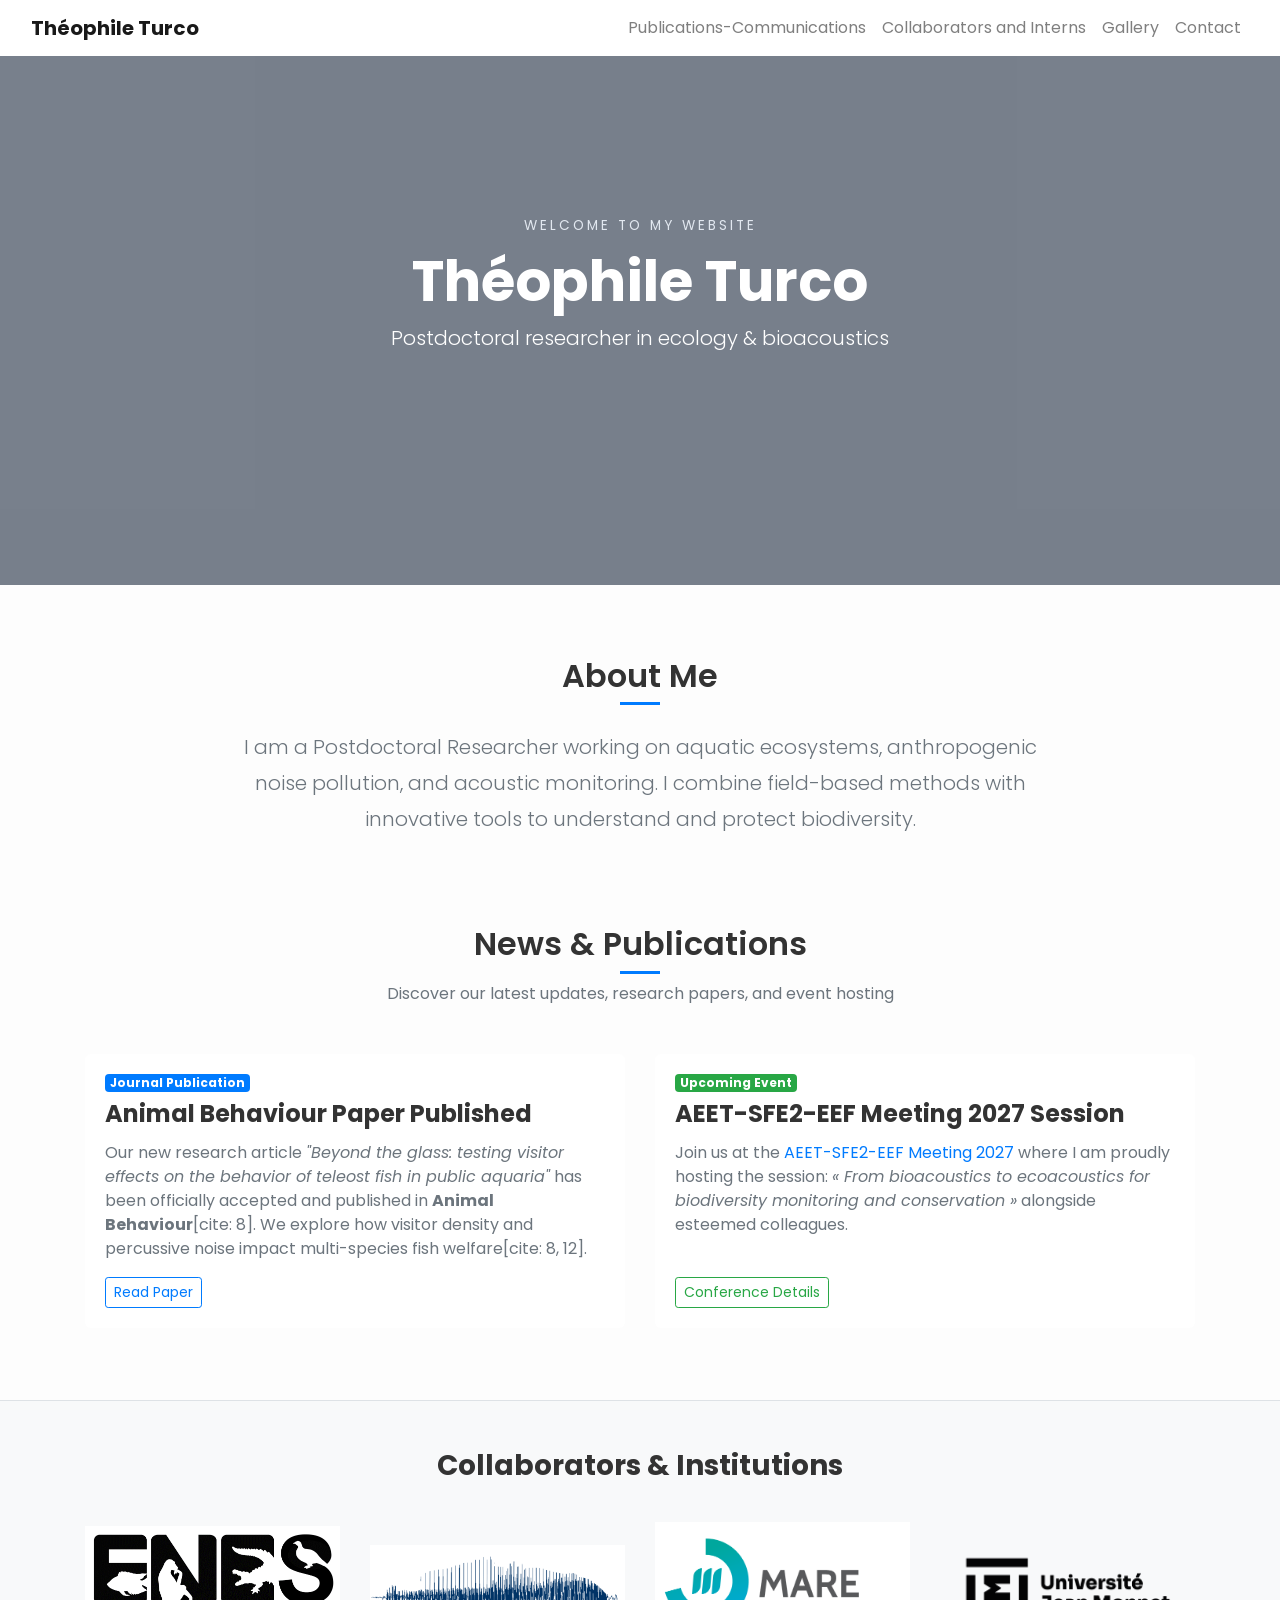
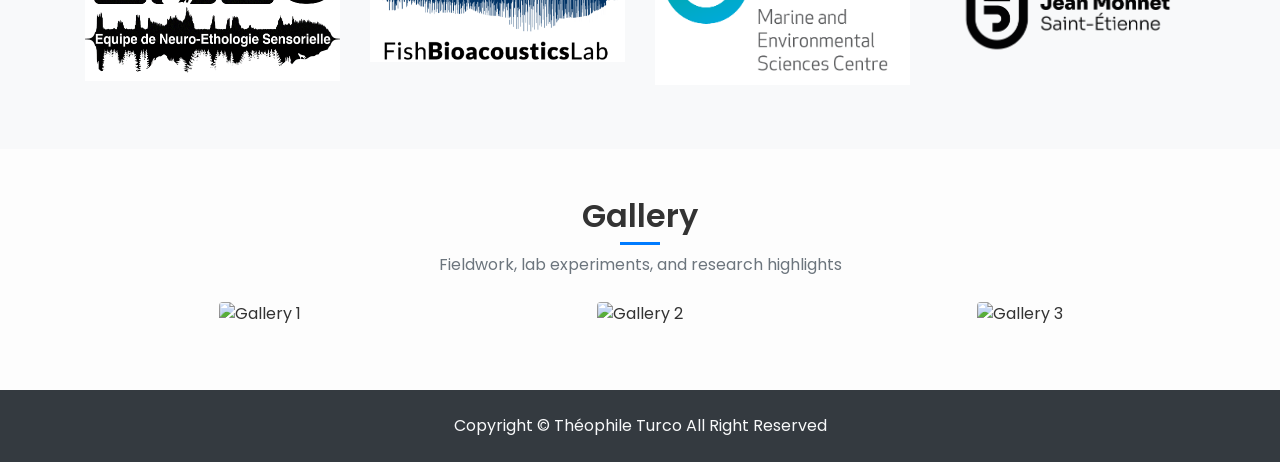
==== index.html @ d9255bff "Update index.html" ====
<!doctype html>
<html lang="fr">
  <head>
    <!-- Required meta tags -->
    <meta charset="utf-8">
    <meta name="description" content="Bienvenue sur le site de Théophile Turco">

    <!-- Bootstrap CSS -->
    <link rel="stylesheet" href="https://stackpath.bootstrapcdn.com/bootstrap/4.1.3/css/bootstrap.min.css" integrity="sha384-MCw98/SFnGE8fJT3GXwEOngsV7Zt27NXFoaoApmYm81iuXoPkFOJwJ8ERdknLPMO" crossorigin="anonymous">
    <link rel="stylesheet" type="text/css" href="css/style3.css">
    <link rel="shortcut icon" href="Image/LogoTop.png">

    <link href="https://fonts.googleapis.com/css?family=Open+Sans&display=swap" rel="stylesheet">
    <link href="https://fonts.googleapis.com/css2?family=Poppins:wght@300;600&display=swap" rel="stylesheet">

    <title>Théophile Turco PhD</title>
  </head>
  <body id="haut">

    <!-- TOP NAVIGATION BAR -->
    <nav class="navbar navbar-expand-lg navbar-light bg-white shadow-sm fixed-top">
      <div class="container-fluid">
        <a class="navbar-brand font-weight-bold" href="#haut">Théophile Turco</a>
        <button class="navbar-toggler" type="button" data-toggle="collapse" data-target="#navbarNav" aria-controls="navbarNav" aria-expanded="false" aria-label="Toggle navigation">
          <span class="navbar-toggler-icon"></span>
        </button>
        <div class="collapse navbar-collapse justify-content-end" id="navbarNav">
          <ul class="navbar-nav">
            <li class="nav-item">
              <a class="nav-link" href="#news">Publications-Communications</a>
            </li>
            <li class="nav-item">
              <a class="nav-link" href="#collaborators">Collaborators and Interns</a>
            </li>
            <li class="nav-item">
              <a class="nav-link" href="#gallery">Gallery</a>
            </li>
            <li class="nav-item">
              <a class="nav-link" href="contact.html">Contact</a>
            </li>
          </ul>
        </div>
      </div>
    </nav>

    <!-- HEADER WITH COMPACT BACKGROUND VIDEO (First 10 seconds loop) -->
    <header class="video-header">
      <video id="bgVideo" autoplay muted playsinline class="bg-video">
        <source src="Video/VID-CoastNet_Tagus.mp4" type="video/mp4">
        Your browser does not support HTML5 video.
      </video>
      
      <!-- Dark Overlay -->
      <div class="video-overlay"></div>

      <!-- Header Content -->
      <div class="container text-center text-white header-content">
        <p class="welcome-sub text-uppercase">Welcome to my website</p>
        <h1 class="display-4 font-weight-bold">Théophile Turco</h1>
        <p class="lead font-weight-light">Postdoctoral researcher in ecology & bioacoustics</p>
      </div>
    </header>

    <!-- GENERIC DESCRIPTION / ABOUT ME -->
    <section class="container my-5 py-4">
      <div class="row justify-content-center">
        <div class="col-lg-9 text-center">
          <h2 class="section-title mb-4">About Me</h2>
          <p class="lead text-muted" style="line-height: 1.8;">
            I am a Postdoctoral Researcher working on aquatic ecosystems, anthropogenic noise pollution, and acoustic monitoring. I combine field-based methods with innovative tools to understand and protect biodiversity.
          </p>
        </div>
      </div>
    </section>

    <!-- NEWS SECTION -->
    <section class="container my-5" id="news">
      <div class="text-center mb-5">
        <h2 class="section-title">News & Publications</h2>
        <p class="text-muted">Discover our latest updates, research papers, and event hosting</p>
      </div>

      <div class="row">
        <!-- News Card 1: Animal Behaviour Publication -->
        <div class="col-lg-6 mb-4">
          <div class="card h-100 shadow-sm border-0 news-card">
            <div class="card-body d-flex flex-column">
              <span class="badge badge-primary mb-2 align-self-start">Journal Publication</span>
              <h4 class="card-title font-weight-bold">Animal Behaviour Paper Published</h4>
              <p class="card-text text-muted">
                Our new research article <em>"Beyond the glass: testing visitor effects on the behavior of teleost fish in public aquaria"</em> has been officially accepted and published in <strong>Animal Behaviour</strong>[cite: 8]. We explore how visitor density and percussive noise impact multi-species fish welfare[cite: 8, 12].
              </p>
              <a href="#" class="btn btn-outline-primary btn-sm mt-auto align-self-start" target="_blank">Read Paper</a>
            </div>
          </div>
        </div>

        <!-- News Card 2: AEET-SFE2-EEF Meeting 2027 -->
        <div class="col-lg-6 mb-4">
          <div class="card h-100 shadow-sm border-0 news-card">
            <div class="card-body d-flex flex-column">
              <span class="badge badge-success mb-2 align-self-start">Upcoming Event</span>
              <h4 class="card-title font-weight-bold">AEET-SFE2-EEF Meeting 2027 Session</h4>
              <p class="card-text text-muted">
                Join us at the <a href="https://aeet-sfe2-eef-meeting2027.org/" target="_blank">AEET-SFE2-EEF Meeting 2027</a> where I am proudly hosting the session: <em>« From bioacoustics to ecoacoustics for biodiversity monitoring and conservation »</em> alongside esteemed colleagues.
              </p>
              <a href="https://aeet-sfe2-eef-meeting2027.org/" class="btn btn-outline-success btn-sm mt-auto align-self-start" target="_blank">Conference Details</a>
            </div>
          </div>
        </div>
      </div>
    </section>

    <!-- COLLABORATORS & PARTNERS LOGOS (Full Color) -->
    <section class="py-5 bg-light border-top mt-5" id="collaborators">
      <div class="container">
        <div class="text-center mb-4">
          <h3 class="font-weight-bold">Collaborators & Institutions</h3>
        </div>
        <div class="row align-items-center justify-content-center text-center">
          <div class="col-6 col-md-3 my-3">
            <img src="Image/Logo_ENES.png" alt="ENES Logo" class="img-fluid color-logo">
          </div>
          <div class="col-6 col-md-3 my-3">
            <img src="Image/FBL.png" alt="FBL Logo" class="img-fluid color-logo">
          </div>
          <div class="col-6 col-md-3 my-3">
            <img src="Image/MARE LOGO.png" alt="MARE Logo" class="img-fluid color-logo">
          </div>
          <div class="col-6 col-md-3 my-3">
            <img src="Image/UJM-LOGO-NOIR.png" alt="UJM Logo" class="img-fluid color-logo">
          </div>
        </div>
      </div>
    </section>

    <!-- GALLERY SECTION PLACEHOLDER -->
    <section class="container my-5" id="gallery">
      <div class="text-center mb-4">
        <h2 class="section-title">Gallery</h2>
        <p class="text-muted">Fieldwork, lab experiments, and research highlights</p>
      </div>
      <div class="row text-center">
        <div class="col-md-4 mb-3">
          <img src="https://via.placeholder.com/350x250" alt="Gallery 1" class="img-fluid rounded shadow-sm">
        </div>
        <div class="col-md-4 mb-3">
          <img src="https://via.placeholder.com/350x250" alt="Gallery 2" class="img-fluid rounded shadow-sm">
        </div>
        <div class="col-md-4 mb-3">
          <img src="https://via.placeholder.com/350x250" alt="Gallery 3" class="img-fluid rounded shadow-sm">
        </div>
      </div>
    </section>

    <!-- MAIN FOOTER -->
    <footer class="text-center py-4 bg-dark text-light">
      <p class="mb-0">Copyright © Théophile Turco All Right Reserved</p>
    </footer>

    <!-- JavaScript to limit video to the first 10 seconds -->
    <script>
      const video = document.getElementById('bgVideo');
      video.addEventListener('timeupdate', function() {
        if (video.currentTime >= 10) {
          video.currentTime = 0;
          video.play();
        }
      });
    </script>

    <!-- Optional JavaScript -->
    <script src="https://code.jquery.com/jquery-3.3.1.slim.min.js" integrity="sha384-q8i/X+965DzO0rT7abK41JStQIAqVgRVzpbzo5smXKp4YfRvH+8abtTE1Pi6jizo" crossorigin="anonymous"></script>
    <script src="https://cdnjs.cloudflare.com/ajax/libs/popper.js/1.14.3/umd/popper.min.js" integrity="sha384-ZMP7rVo3mIykV+2+9J3UJ46jBk0WLaUAdn689aCwoqbBJiSnjAK/l8WvCWPIPm49" crossorigin="anonymous"></script>
    <script src="https://stackpath.bootstrapcdn.com/bootstrap/4.1.3/js/bootstrap.min.js" integrity="sha384-ChfqqxuZUCnJSK3+MXmPNIyE6ZbWh2IMqE241rYiqJxyMiZ6OW/JmZQ5stwEULTy" crossorigin="anonymous"></script>
  </body>
</html>
---- css/style3.css ----
body {
  font-family: 'Poppins', sans-serif;
  color: #333;
  background-color: #fdfdfd;
}

/* Video Header Styles */
.video-header {
  position: relative;
  height: 65vh;
  min-height: 450px;
  display: flex;
  align-items: center;
  justify-content: center;
  overflow: hidden;
}

.bg-video {
  position: absolute;
  top: 50%;
  left: 50%;
  min-width: 100%;
  min-height: 100%;
  width: auto;
  height: auto;
  z-index: -2;
  transform: translateX(-50%) translateY(-50%);
  object-fit: cover;
}

.video-overlay {
  position: absolute;
  top: 0;
  left: 0;
  width: 100%;
  height: 100%;
  background: rgba(10, 25, 47, 0.55); /* Elegant dark blue translucent filter */
  z-index: -1;
}

.header-content {
  z-index: 1;
}

.welcome-sub {
  font-size: 0.85rem;
  letter-spacing: 3px;
  color: #e2e8f0;
  margin-bottom: 12px;
}

/* Section Headings */
.section-title {
  font-weight: 600;
  position: relative;
  display: inline-block;
  padding-bottom: 10px;
}

.section-title::after {
  content: '';
  position: absolute;
  display: block;
  width: 40px;
  height: 3px;
  background: #007bff;
  bottom: 0;
  left: 50%;
  transform: translateX(-50%);
}

/* News Cards Hover Effect */
.news-card {
  transition: transform 0.25s ease-in-out, box-shadow 0.25s ease-in-out;
  border-radius: 6px;
  overflow: hidden;
}

.news-card:hover {
  transform: translateY(-6px);
  box-shadow: 0 12px 24px rgba(0,0,0,0.12) !important;
}

/* Partner Logos */
.grayscale-logo {
  filter: grayscale(100%);
  opacity: 0.6;
  transition: filter 0.2s ease, opacity 0.2s ease;
}

.grayscale-logo:hover {
  filter: grayscale(0%);
  opacity: 1;
}

/* Footer */
footer {
  background: rgb(30, 30, 30);
  color: lightgray;
}
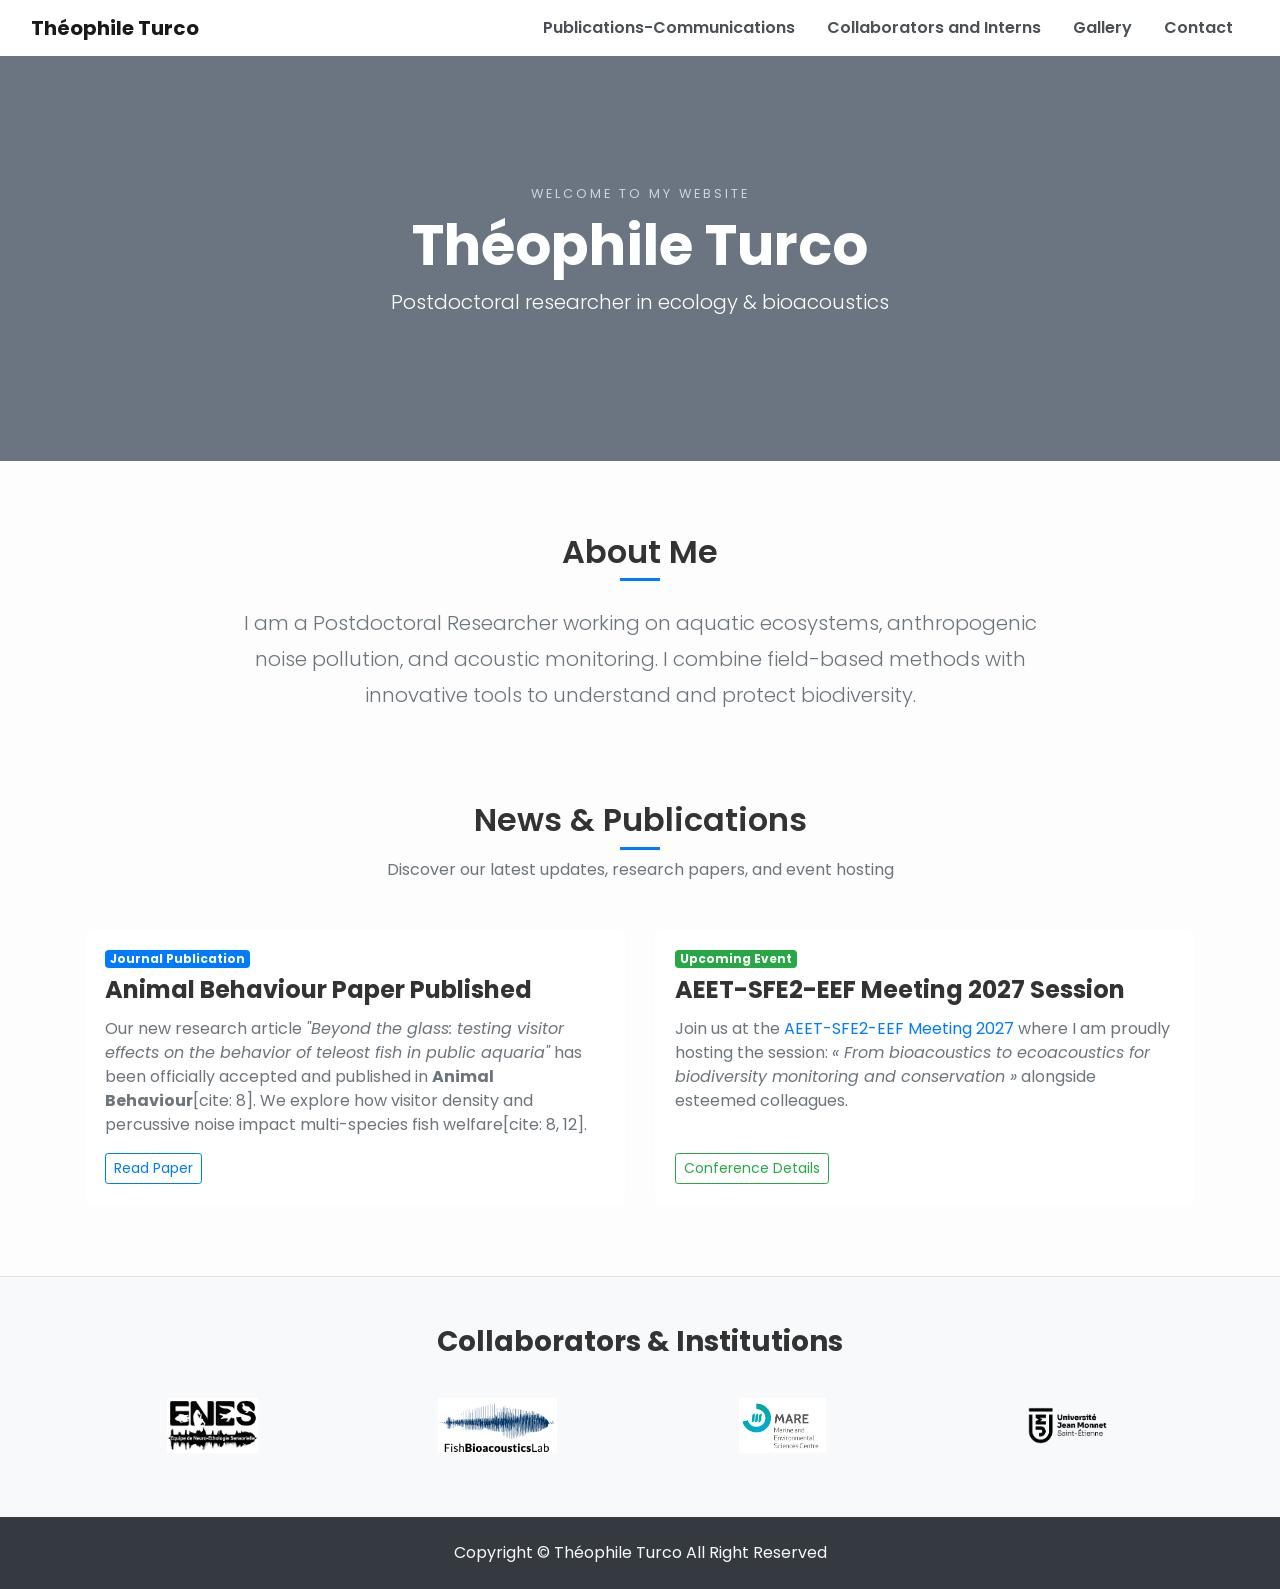
==== commit 84d53bfd: "Update index.html" ====
--- a/index.html
+++ b/index.html
@@ -134,25 +134,6 @@
       </div>
     </section>
 
-    <!-- GALLERY SECTION PLACEHOLDER -->
-    <section class="container my-5" id="gallery">
-      <div class="text-center mb-4">
-        <h2 class="section-title">Gallery</h2>
-        <p class="text-muted">Fieldwork, lab experiments, and research highlights</p>
-      </div>
-      <div class="row text-center">
-        <div class="col-md-4 mb-3">
-          <img src="https://via.placeholder.com/350x250" alt="Gallery 1" class="img-fluid rounded shadow-sm">
-        </div>
-        <div class="col-md-4 mb-3">
-          <img src="https://via.placeholder.com/350x250" alt="Gallery 2" class="img-fluid rounded shadow-sm">
-        </div>
-        <div class="col-md-4 mb-3">
-          <img src="https://via.placeholder.com/350x250" alt="Gallery 3" class="img-fluid rounded shadow-sm">
-        </div>
-      </div>
-    </section>
-
     <!-- MAIN FOOTER -->
     <footer class="text-center py-4 bg-dark text-light">
       <p class="mb-0">Copyright © Théophile Turco All Right Reserved</p>
--- a/css/style3.css
+++ b/css/style3.css
@@ -2,13 +2,28 @@
   font-family: 'Poppins', sans-serif;
   color: #333;
   background-color: #fdfdfd;
+  padding-top: 56px; /* Space for fixed navbar */
 }
 
-/* Video Header Styles */
+/* Navbar styling */
+.navbar {
+  font-weight: 600;
+}
+.navbar-nav .nav-link {
+  color: #495057 !important;
+  transition: color 0.2s ease;
+  padding-right: 1rem !important;
+  padding-left: 1rem !important;
+}
+.navbar-nav .nav-link:hover {
+  color: #007bff !important;
+}
+
+/* Compact Video Header Styles (Reduced height proportion) */
 .video-header {
   position: relative;
-  height: 65vh;
-  min-height: 450px;
+  height: 45vh;
+  min-height: 320px;
   display: flex;
   align-items: center;
   justify-content: center;
@@ -34,7 +49,7 @@
   left: 0;
   width: 100%;
   height: 100%;
-  background: rgba(10, 25, 47, 0.55); /* Elegant dark blue translucent filter */
+  background: rgba(10, 25, 47, 0.6); /* Translucent dark navy filter */
   z-index: -1;
 }
 
@@ -43,10 +58,10 @@
 }
 
 .welcome-sub {
-  font-size: 0.85rem;
+  font-size: 0.8rem;
   letter-spacing: 3px;
-  color: #e2e8f0;
-  margin-bottom: 12px;
+  color: #cbd5e1;
+  margin-bottom: 8px;
 }
 
 /* Section Headings */
@@ -72,25 +87,23 @@
 /* News Cards Hover Effect */
 .news-card {
   transition: transform 0.25s ease-in-out, box-shadow 0.25s ease-in-out;
-  border-radius: 6px;
+  border-radius: 8px;
   overflow: hidden;
 }
 
 .news-card:hover {
-  transform: translateY(-6px);
-  box-shadow: 0 12px 24px rgba(0,0,0,0.12) !important;
+  transform: translateY(-5px);
+  box-shadow: 0 10px 20px rgba(0,0,0,0.1) !important;
 }
 
-/* Partner Logos */
-.grayscale-logo {
-  filter: grayscale(100%);
-  opacity: 0.6;
-  transition: filter 0.2s ease, opacity 0.2s ease;
+/* Full Color Partner Logos */
+.color-logo {
+  max-height: 55px;
+  transition: transform 0.2s ease;
 }
 
-.grayscale-logo:hover {
-  filter: grayscale(0%);
-  opacity: 1;
+.color-logo:hover {
+  transform: scale(1.08);
 }
 
 /* Footer */
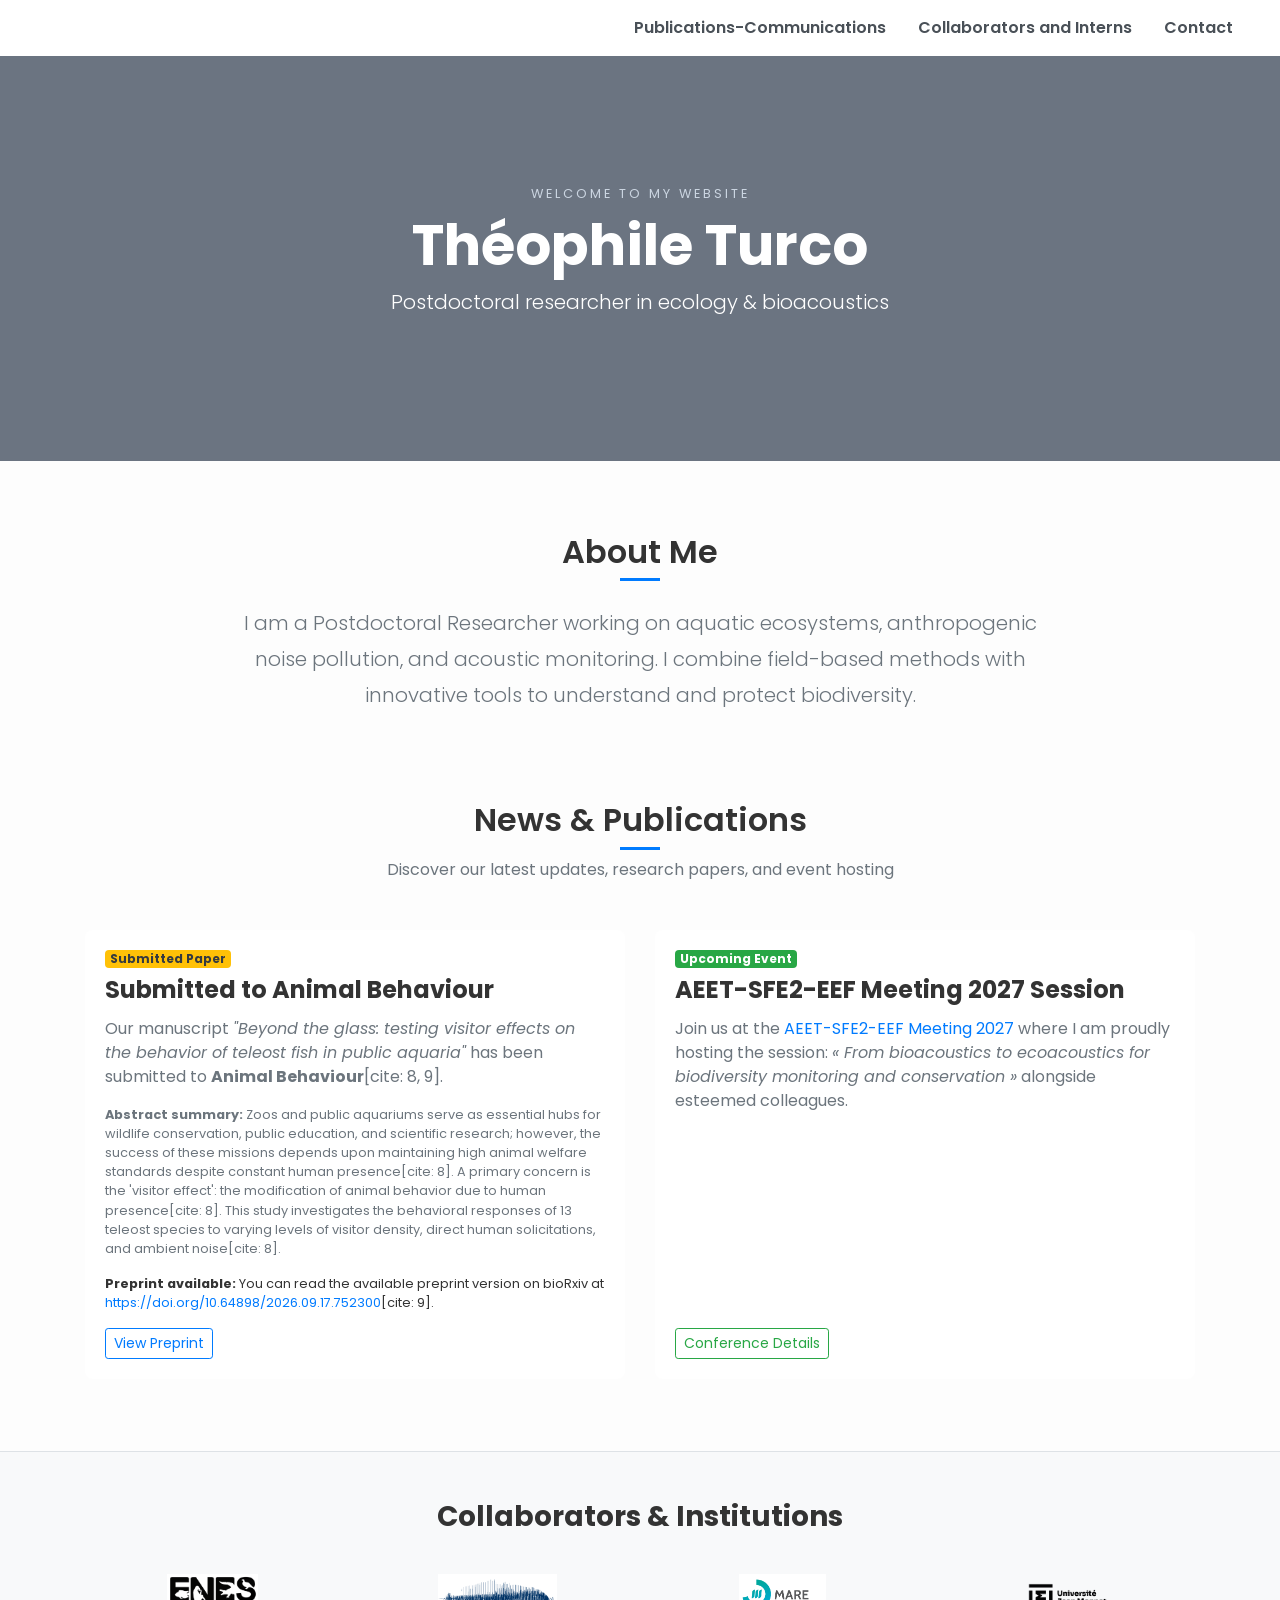
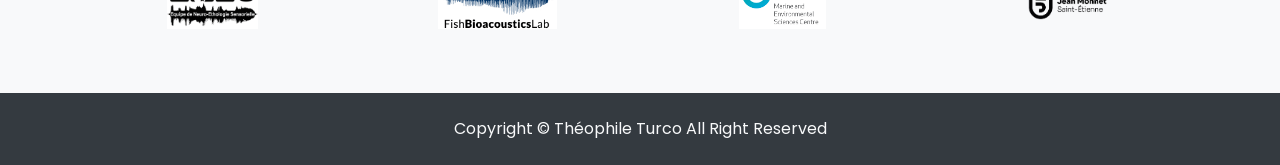
==== commit a997d607: "Update index.html" ====
--- a/index.html
+++ b/index.html
@@ -17,10 +17,10 @@
   </head>
   <body id="haut">
 
-    <!-- TOP NAVIGATION BAR -->
+    <!-- TOP NAVIGATION BAR (Name removed from top-left) -->
     <nav class="navbar navbar-expand-lg navbar-light bg-white shadow-sm fixed-top">
       <div class="container-fluid">
-        <a class="navbar-brand font-weight-bold" href="#haut">Théophile Turco</a>
+        <a class="navbar-brand font-weight-bold" href="#haut"></a>
         <button class="navbar-toggler" type="button" data-toggle="collapse" data-target="#navbarNav" aria-controls="navbarNav" aria-expanded="false" aria-label="Toggle navigation">
           <span class="navbar-toggler-icon"></span>
         </button>
@@ -31,9 +31,6 @@
             </li>
             <li class="nav-item">
               <a class="nav-link" href="#collaborators">Collaborators and Interns</a>
-            </li>
-            <li class="nav-item">
-              <a class="nav-link" href="#gallery">Gallery</a>
             </li>
             <li class="nav-item">
               <a class="nav-link" href="contact.html">Contact</a>
@@ -81,16 +78,22 @@
       </div>
 
       <div class="row">
-        <!-- News Card 1: Animal Behaviour Publication -->
+        <!-- News Card 1: Animal Behaviour Submission & Preprint -->
         <div class="col-lg-6 mb-4">
           <div class="card h-100 shadow-sm border-0 news-card">
             <div class="card-body d-flex flex-column">
-              <span class="badge badge-primary mb-2 align-self-start">Journal Publication</span>
-              <h4 class="card-title font-weight-bold">Animal Behaviour Paper Published</h4>
+              <span class="badge badge-warning mb-2 align-self-start text-dark">Submitted Paper</span>
+              <h4 class="card-title font-weight-bold">Submitted to Animal Behaviour</h4>
               <p class="card-text text-muted">
-                Our new research article <em>"Beyond the glass: testing visitor effects on the behavior of teleost fish in public aquaria"</em> has been officially accepted and published in <strong>Animal Behaviour</strong>[cite: 8]. We explore how visitor density and percussive noise impact multi-species fish welfare[cite: 8, 12].
+                Our manuscript <em>"Beyond the glass: testing visitor effects on the behavior of teleost fish in public aquaria"</em> has been submitted to <strong>Animal Behaviour</strong>[cite: 8, 9]. 
               </p>
-              <a href="#" class="btn btn-outline-primary btn-sm mt-auto align-self-start" target="_blank">Read Paper</a>
+              <p class="card-text text-muted small mb-3">
+                <strong>Abstract summary:</strong> Zoos and public aquariums serve as essential hubs for wildlife conservation, public education, and scientific research; however, the success of these missions depends upon maintaining high animal welfare standards despite constant human presence[cite: 8]. A primary concern is the 'visitor effect': the modification of animal behavior due to human presence[cite: 8]. This study investigates the behavioral responses of 13 teleost species to varying levels of visitor density, direct human solicitations, and ambient noise[cite: 8].
+              </p>
+              <p class="card-text small mb-3">
+                <strong>Preprint available:</strong> You can read the available preprint version on bioRxiv at <a href="https://doi.org/10.64898/2026.09.17.752300" target="_blank">https://doi.org/10.64898/2026.09.17.752300</a>[cite: 9].
+              </p>
+              <a href="https://doi.org/10.64898/2026.09.17.752300" class="btn btn-outline-primary btn-sm mt-auto align-self-start" target="_blank">View Preprint</a>
             </div>
           </div>
         </div>
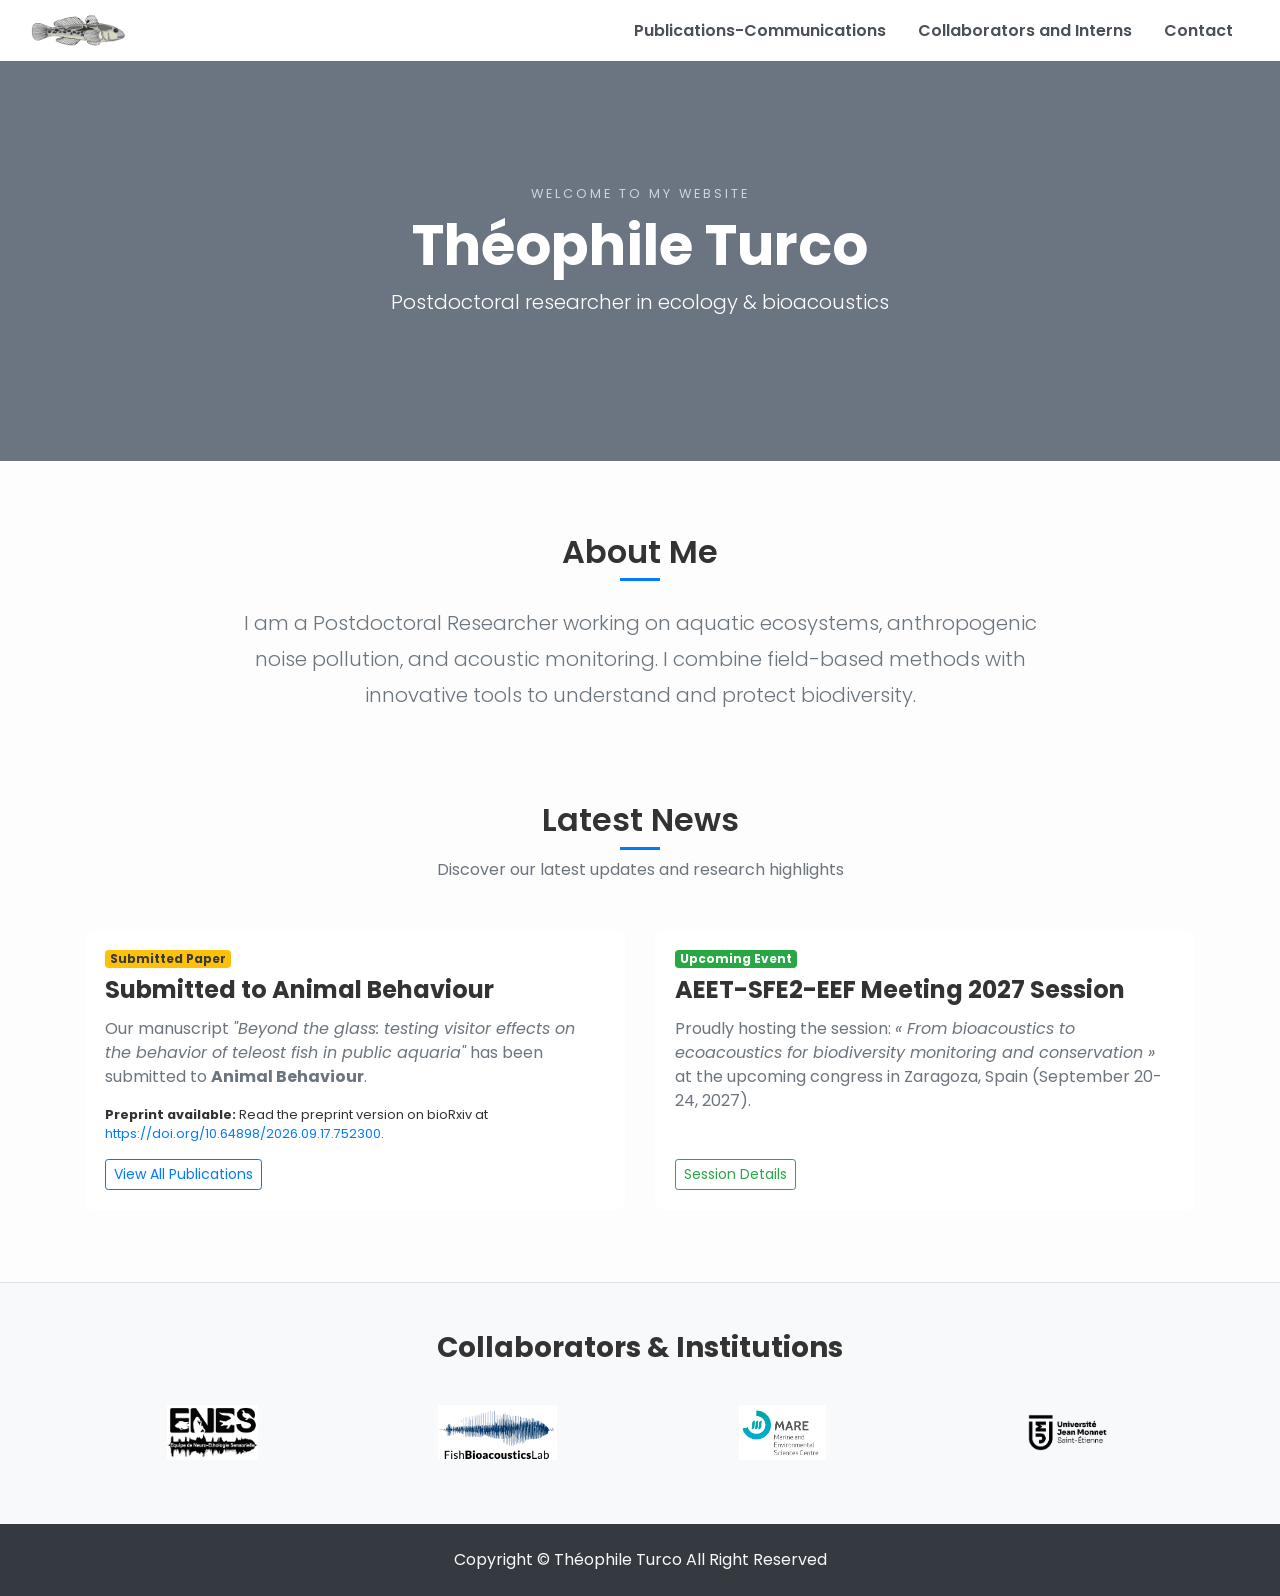
==== commit 7e1749fd: "Update index.html" ====
--- a/index.html
+++ b/index.html
@@ -1,33 +1,29 @@
 <!doctype html>
 <html lang="fr">
   <head>
-    <!-- Required meta tags -->
     <meta charset="utf-8">
     <meta name="description" content="Bienvenue sur le site de Théophile Turco">
-
-    <!-- Bootstrap CSS -->
-    <link rel="stylesheet" href="https://stackpath.bootstrapcdn.com/bootstrap/4.1.3/css/bootstrap.min.css" integrity="sha384-MCw98/SFnGE8fJT3GXwEOngsV7Zt27NXFoaoApmYm81iuXoPkFOJwJ8ERdknLPMO" crossorigin="anonymous">
+    <link rel="stylesheet" href="https://stackpath.bootstrapcdn.com/bootstrap/4.1.3/css/bootstrap.min.css">
     <link rel="stylesheet" type="text/css" href="css/style3.css">
-    <link rel="shortcut icon" href="Image/LogoTop.png">
-
-    <link href="https://fonts.googleapis.com/css?family=Open+Sans&display=swap" rel="stylesheet">
+    <link rel="shortcut icon" href="Image/gobie_draw.png">
     <link href="https://fonts.googleapis.com/css2?family=Poppins:wght@300;600&display=swap" rel="stylesheet">
-
     <title>Théophile Turco PhD</title>
   </head>
   <body id="haut">
 
-    <!-- TOP NAVIGATION BAR (Name removed from top-left) -->
+    <!-- TOP NAVIGATION BAR -->
     <nav class="navbar navbar-expand-lg navbar-light bg-white shadow-sm fixed-top">
       <div class="container-fluid">
-        <a class="navbar-brand font-weight-bold" href="#haut"></a>
-        <button class="navbar-toggler" type="button" data-toggle="collapse" data-target="#navbarNav" aria-controls="navbarNav" aria-expanded="false" aria-label="Toggle navigation">
+        <a class="navbar-brand font-weight-bold d-flex align-items-center" href="index.html">
+          <img src="Image/gobie_draw.png" alt="Logo" style="height: 35px;" class="mr-2">
+        </a>
+        <button class="navbar-toggler" type="button" data-toggle="collapse" data-target="#navbarNav">
           <span class="navbar-toggler-icon"></span>
         </button>
         <div class="collapse navbar-collapse justify-content-end" id="navbarNav">
           <ul class="navbar-nav">
             <li class="nav-item">
-              <a class="nav-link" href="#news">Publications-Communications</a>
+              <a class="nav-link" href="publications.html">Publications-Communications</a>
             </li>
             <li class="nav-item">
               <a class="nav-link" href="#collaborators">Collaborators and Interns</a>
@@ -40,17 +36,13 @@
       </div>
     </nav>
 
-    <!-- HEADER WITH COMPACT BACKGROUND VIDEO (First 10 seconds loop) -->
+    <!-- HEADER WITH COMPACT BACKGROUND VIDEO -->
     <header class="video-header">
       <video id="bgVideo" autoplay muted playsinline class="bg-video">
         <source src="Video/VID-CoastNet_Tagus.mp4" type="video/mp4">
         Your browser does not support HTML5 video.
       </video>
-      
-      <!-- Dark Overlay -->
       <div class="video-overlay"></div>
-
-      <!-- Header Content -->
       <div class="container text-center text-white header-content">
         <p class="welcome-sub text-uppercase">Welcome to my website</p>
         <h1 class="display-4 font-weight-bold">Théophile Turco</h1>
@@ -58,7 +50,7 @@
       </div>
     </header>
 
-    <!-- GENERIC DESCRIPTION / ABOUT ME -->
+    <!-- ABOUT ME -->
     <section class="container my-5 py-4">
       <div class="row justify-content-center">
         <div class="col-lg-9 text-center">
@@ -73,8 +65,8 @@
     <!-- NEWS SECTION -->
     <section class="container my-5" id="news">
       <div class="text-center mb-5">
-        <h2 class="section-title">News & Publications</h2>
-        <p class="text-muted">Discover our latest updates, research papers, and event hosting</p>
+        <h2 class="section-title">Latest News</h2>
+        <p class="text-muted">Discover our latest updates and research highlights</p>
       </div>
 
       <div class="row">
@@ -85,15 +77,12 @@
               <span class="badge badge-warning mb-2 align-self-start text-dark">Submitted Paper</span>
               <h4 class="card-title font-weight-bold">Submitted to Animal Behaviour</h4>
               <p class="card-text text-muted">
-                Our manuscript <em>"Beyond the glass: testing visitor effects on the behavior of teleost fish in public aquaria"</em> has been submitted to <strong>Animal Behaviour</strong>[cite: 8, 9]. 
-              </p>
-              <p class="card-text text-muted small mb-3">
-                <strong>Abstract summary:</strong> Zoos and public aquariums serve as essential hubs for wildlife conservation, public education, and scientific research; however, the success of these missions depends upon maintaining high animal welfare standards despite constant human presence[cite: 8]. A primary concern is the 'visitor effect': the modification of animal behavior due to human presence[cite: 8]. This study investigates the behavioral responses of 13 teleost species to varying levels of visitor density, direct human solicitations, and ambient noise[cite: 8].
+                Our manuscript <em>"Beyond the glass: testing visitor effects on the behavior of teleost fish in public aquaria"</em> has been submitted to <strong>Animal Behaviour</strong>. 
               </p>
               <p class="card-text small mb-3">
-                <strong>Preprint available:</strong> You can read the available preprint version on bioRxiv at <a href="https://doi.org/10.64898/2026.09.17.752300" target="_blank">https://doi.org/10.64898/2026.09.17.752300</a>[cite: 9].
+                <strong>Preprint available:</strong> Read the preprint version on bioRxiv at <a href="https://doi.org/10.64898/2026.09.17.752300" target="_blank">https://doi.org/10.64898/2026.09.17.752300</a>.
               </p>
-              <a href="https://doi.org/10.64898/2026.09.17.752300" class="btn btn-outline-primary btn-sm mt-auto align-self-start" target="_blank">View Preprint</a>
+              <a href="publications.html" class="btn btn-outline-primary btn-sm mt-auto align-self-start">View All Publications</a>
             </div>
           </div>
         </div>
@@ -105,16 +94,16 @@
               <span class="badge badge-success mb-2 align-self-start">Upcoming Event</span>
               <h4 class="card-title font-weight-bold">AEET-SFE2-EEF Meeting 2027 Session</h4>
               <p class="card-text text-muted">
-                Join us at the <a href="https://aeet-sfe2-eef-meeting2027.org/" target="_blank">AEET-SFE2-EEF Meeting 2027</a> where I am proudly hosting the session: <em>« From bioacoustics to ecoacoustics for biodiversity monitoring and conservation »</em> alongside esteemed colleagues.
+                Proudly hosting the session: <em>« From bioacoustics to ecoacoustics for biodiversity monitoring and conservation »</em> at the upcoming congress in Zaragoza, Spain (September 20-24, 2027).
               </p>
-              <a href="https://aeet-sfe2-eef-meeting2027.org/" class="btn btn-outline-success btn-sm mt-auto align-self-start" target="_blank">Conference Details</a>
+              <a href="publications.html" class="btn btn-outline-success btn-sm mt-auto align-self-start">Session Details</a>
             </div>
           </div>
         </div>
       </div>
     </section>
 
-    <!-- COLLABORATORS & PARTNERS LOGOS (Full Color) -->
+    <!-- COLLABORATORS & PARTNERS LOGOS -->
     <section class="py-5 bg-light border-top mt-5" id="collaborators">
       <div class="container">
         <div class="text-center mb-4">
@@ -142,7 +131,6 @@
       <p class="mb-0">Copyright © Théophile Turco All Right Reserved</p>
     </footer>
 
-    <!-- JavaScript to limit video to the first 10 seconds -->
     <script>
       const video = document.getElementById('bgVideo');
       video.addEventListener('timeupdate', function() {
@@ -153,9 +141,8 @@
       });
     </script>
 
-    <!-- Optional JavaScript -->
-    <script src="https://code.jquery.com/jquery-3.3.1.slim.min.js" integrity="sha384-q8i/X+965DzO0rT7abK41JStQIAqVgRVzpbzo5smXKp4YfRvH+8abtTE1Pi6jizo" crossorigin="anonymous"></script>
-    <script src="https://cdnjs.cloudflare.com/ajax/libs/popper.js/1.14.3/umd/popper.min.js" integrity="sha384-ZMP7rVo3mIykV+2+9J3UJ46jBk0WLaUAdn689aCwoqbBJiSnjAK/l8WvCWPIPm49" crossorigin="anonymous"></script>
-    <script src="https://stackpath.bootstrapcdn.com/bootstrap/4.1.3/js/bootstrap.min.js" integrity="sha384-ChfqqxuZUCnJSK3+MXmPNIyE6ZbWh2IMqE241rYiqJxyMiZ6OW/JmZQ5stwEULTy" crossorigin="anonymous"></script>
+    <script src="https://code.jquery.com/jquery-3.3.1.slim.min.js"></script>
+    <script src="https://cdnjs.cloudflare.com/ajax/libs/popper.js/1.14.3/umd/popper.min.js"></script>
+    <script src="https://stackpath.bootstrapcdn.com/bootstrap/4.1.3/js/bootstrap.min.js"></script>
   </body>
 </html>
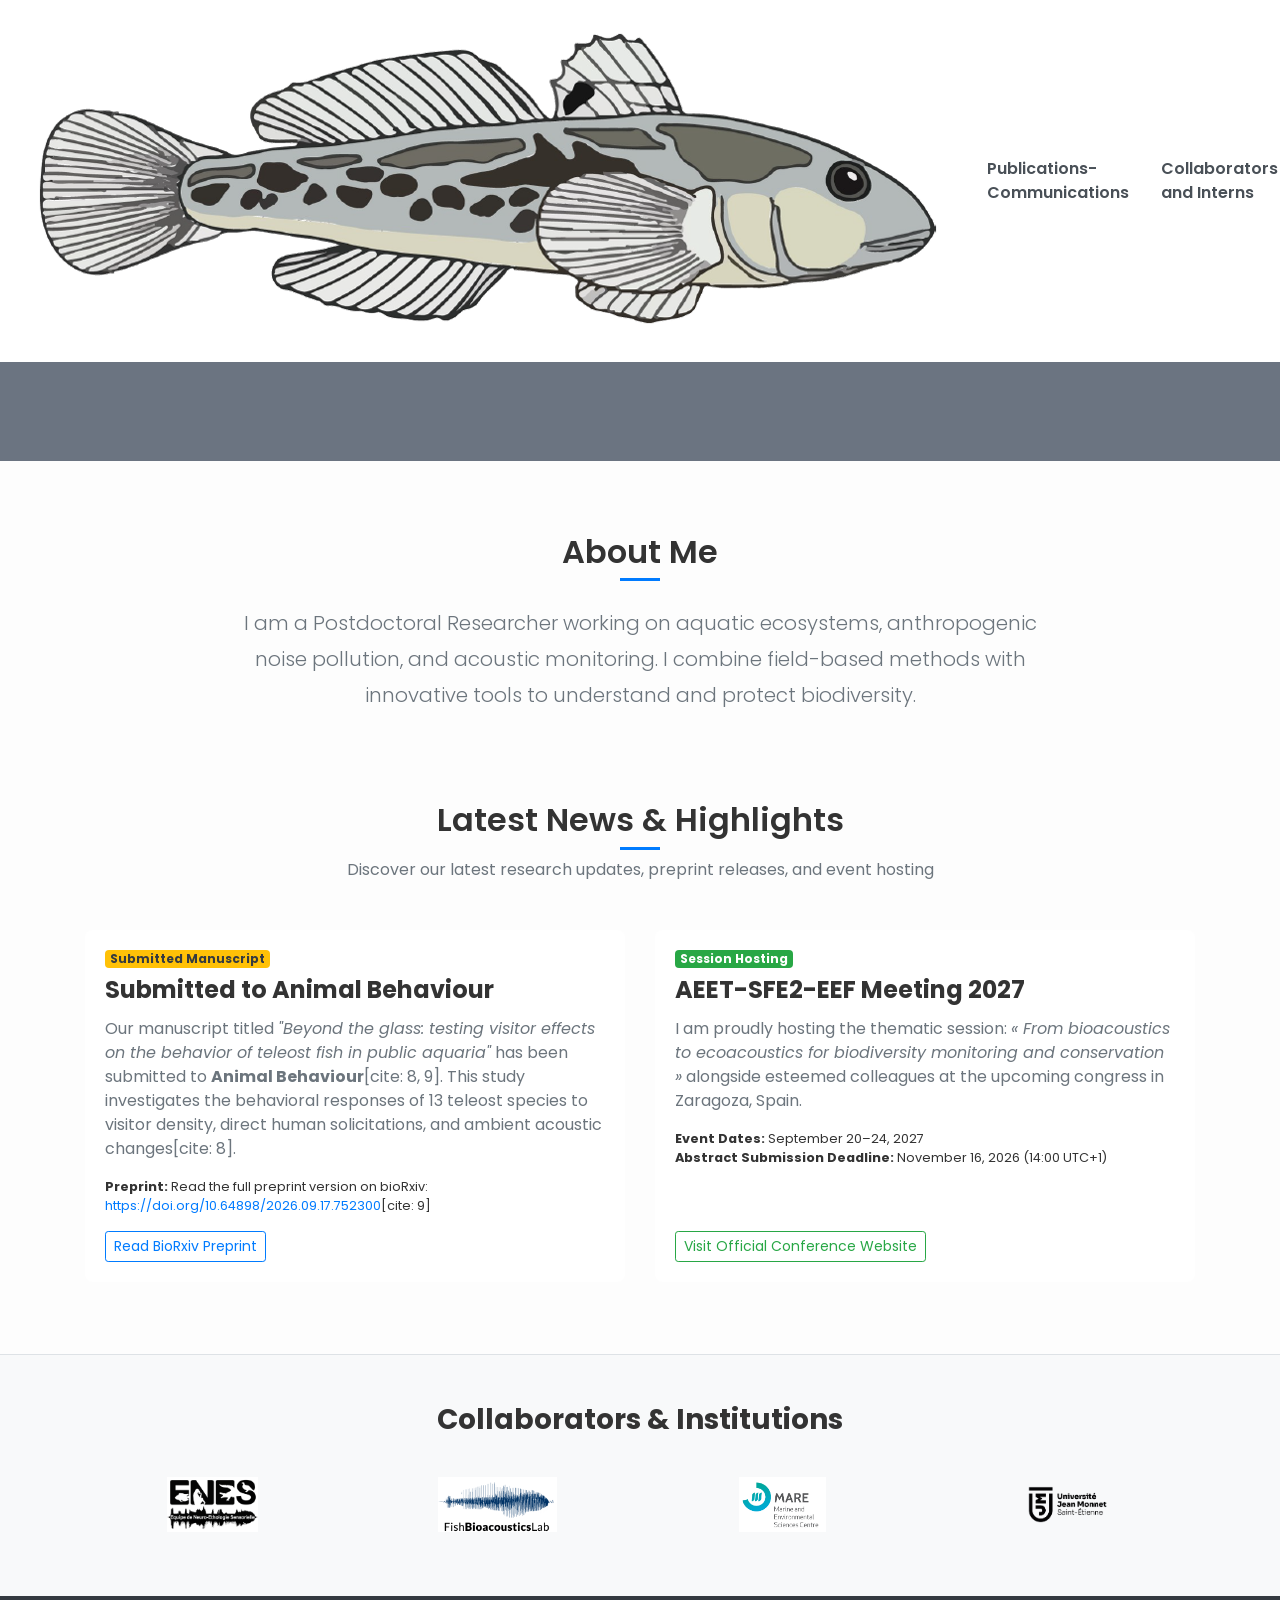
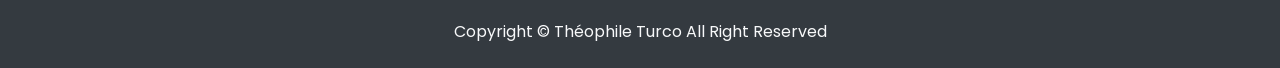
==== commit b4cc9278: "Update index.html" ====
--- a/index.html
+++ b/index.html
@@ -15,7 +15,7 @@
     <nav class="navbar navbar-expand-lg navbar-light bg-white shadow-sm fixed-top">
       <div class="container-fluid">
         <a class="navbar-brand font-weight-bold d-flex align-items-center" href="index.html">
-          <img src="Image/gobie_draw.png" alt="Logo" style="height: 35px;" class="mr-2">
+          <img src="Image/gobie_draw.png" alt="Logo" class="nav-logo mr-2">
         </a>
         <button class="navbar-toggler" type="button" data-toggle="collapse" data-target="#navbarNav">
           <span class="navbar-toggler-icon"></span>
@@ -26,7 +26,7 @@
               <a class="nav-link" href="publications.html">Publications-Communications</a>
             </li>
             <li class="nav-item">
-              <a class="nav-link" href="#collaborators">Collaborators and Interns</a>
+              <a class="nav-link" href="collaborators.html">Collaborators and Interns</a>
             </li>
             <li class="nav-item">
               <a class="nav-link" href="contact.html">Contact</a>
@@ -62,41 +62,46 @@
       </div>
     </section>
 
-    <!-- NEWS SECTION -->
+    <!-- NEWS SECTION WITH DETAILED INFORMATION -->
     <section class="container my-5" id="news">
       <div class="text-center mb-5">
-        <h2 class="section-title">Latest News</h2>
-        <p class="text-muted">Discover our latest updates and research highlights</p>
+        <h2 class="section-title">Latest News & Highlights</h2>
+        <p class="text-muted">Discover our latest research updates, preprint releases, and event hosting</p>
       </div>
 
       <div class="row">
-        <!-- News Card 1: Animal Behaviour Submission & Preprint -->
+        <!-- Preprint Card: Animal Behaviour Submission -->
         <div class="col-lg-6 mb-4">
           <div class="card h-100 shadow-sm border-0 news-card">
             <div class="card-body d-flex flex-column">
-              <span class="badge badge-warning mb-2 align-self-start text-dark">Submitted Paper</span>
+              <span class="badge badge-warning mb-2 align-self-start text-dark">Submitted Manuscript</span>
               <h4 class="card-title font-weight-bold">Submitted to Animal Behaviour</h4>
               <p class="card-text text-muted">
-                Our manuscript <em>"Beyond the glass: testing visitor effects on the behavior of teleost fish in public aquaria"</em> has been submitted to <strong>Animal Behaviour</strong>. 
+                Our manuscript titled <em>"Beyond the glass: testing visitor effects on the behavior of teleost fish in public aquaria"</em> has been submitted to <strong>Animal Behaviour</strong>[cite: 8, 9]. This study investigates the behavioral responses of 13 teleost species to visitor density, direct human solicitations, and ambient acoustic changes[cite: 8].
               </p>
               <p class="card-text small mb-3">
-                <strong>Preprint available:</strong> Read the preprint version on bioRxiv at <a href="https://doi.org/10.64898/2026.09.17.752300" target="_blank">https://doi.org/10.64898/2026.09.17.752300</a>.
+                <strong>Preprint:</strong> Read the full preprint version on bioRxiv: <br>
+                <a href="https://doi.org/10.64898/2026.09.17.752300" target="_blank">https://doi.org/10.64898/2026.09.17.752300</a>[cite: 9]
               </p>
-              <a href="publications.html" class="btn btn-outline-primary btn-sm mt-auto align-self-start">View All Publications</a>
+              <a href="https://doi.org/10.64898/2026.09.17.752300" class="btn btn-outline-primary btn-sm mt-auto align-self-start" target="_blank">Read BioRxiv Preprint</a>
             </div>
           </div>
         </div>
 
-        <!-- News Card 2: AEET-SFE2-EEF Meeting 2027 -->
+        <!-- Conference Card: AEET-SFE2-EEF Meeting 2027 -->
         <div class="col-lg-6 mb-4">
           <div class="card h-100 shadow-sm border-0 news-card">
             <div class="card-body d-flex flex-column">
-              <span class="badge badge-success mb-2 align-self-start">Upcoming Event</span>
-              <h4 class="card-title font-weight-bold">AEET-SFE2-EEF Meeting 2027 Session</h4>
+              <span class="badge badge-success mb-2 align-self-start">Session Hosting</span>
+              <h4 class="card-title font-weight-bold">AEET-SFE2-EEF Meeting 2027</h4>
               <p class="card-text text-muted">
-                Proudly hosting the session: <em>« From bioacoustics to ecoacoustics for biodiversity monitoring and conservation »</em> at the upcoming congress in Zaragoza, Spain (September 20-24, 2027).
+                I am proudly hosting the thematic session: <em>« From bioacoustics to ecoacoustics for biodiversity monitoring and conservation »</em> alongside esteemed colleagues at the upcoming congress in Zaragoza, Spain.
               </p>
-              <a href="publications.html" class="btn btn-outline-success btn-sm mt-auto align-self-start">Session Details</a>
+              <p class="card-text small mb-3">
+                <strong>Event Dates:</strong> September 20–24, 2027<br>
+                <strong>Abstract Submission Deadline:</strong> November 16, 2026 (14:00 UTC+1)
+              </p>
+              <a href="https://aeet-sfe2-eef-meeting2027.org/" class="btn btn-outline-success btn-sm mt-auto align-self-start" target="_blank">Visit Official Conference Website</a>
             </div>
           </div>
         </div>
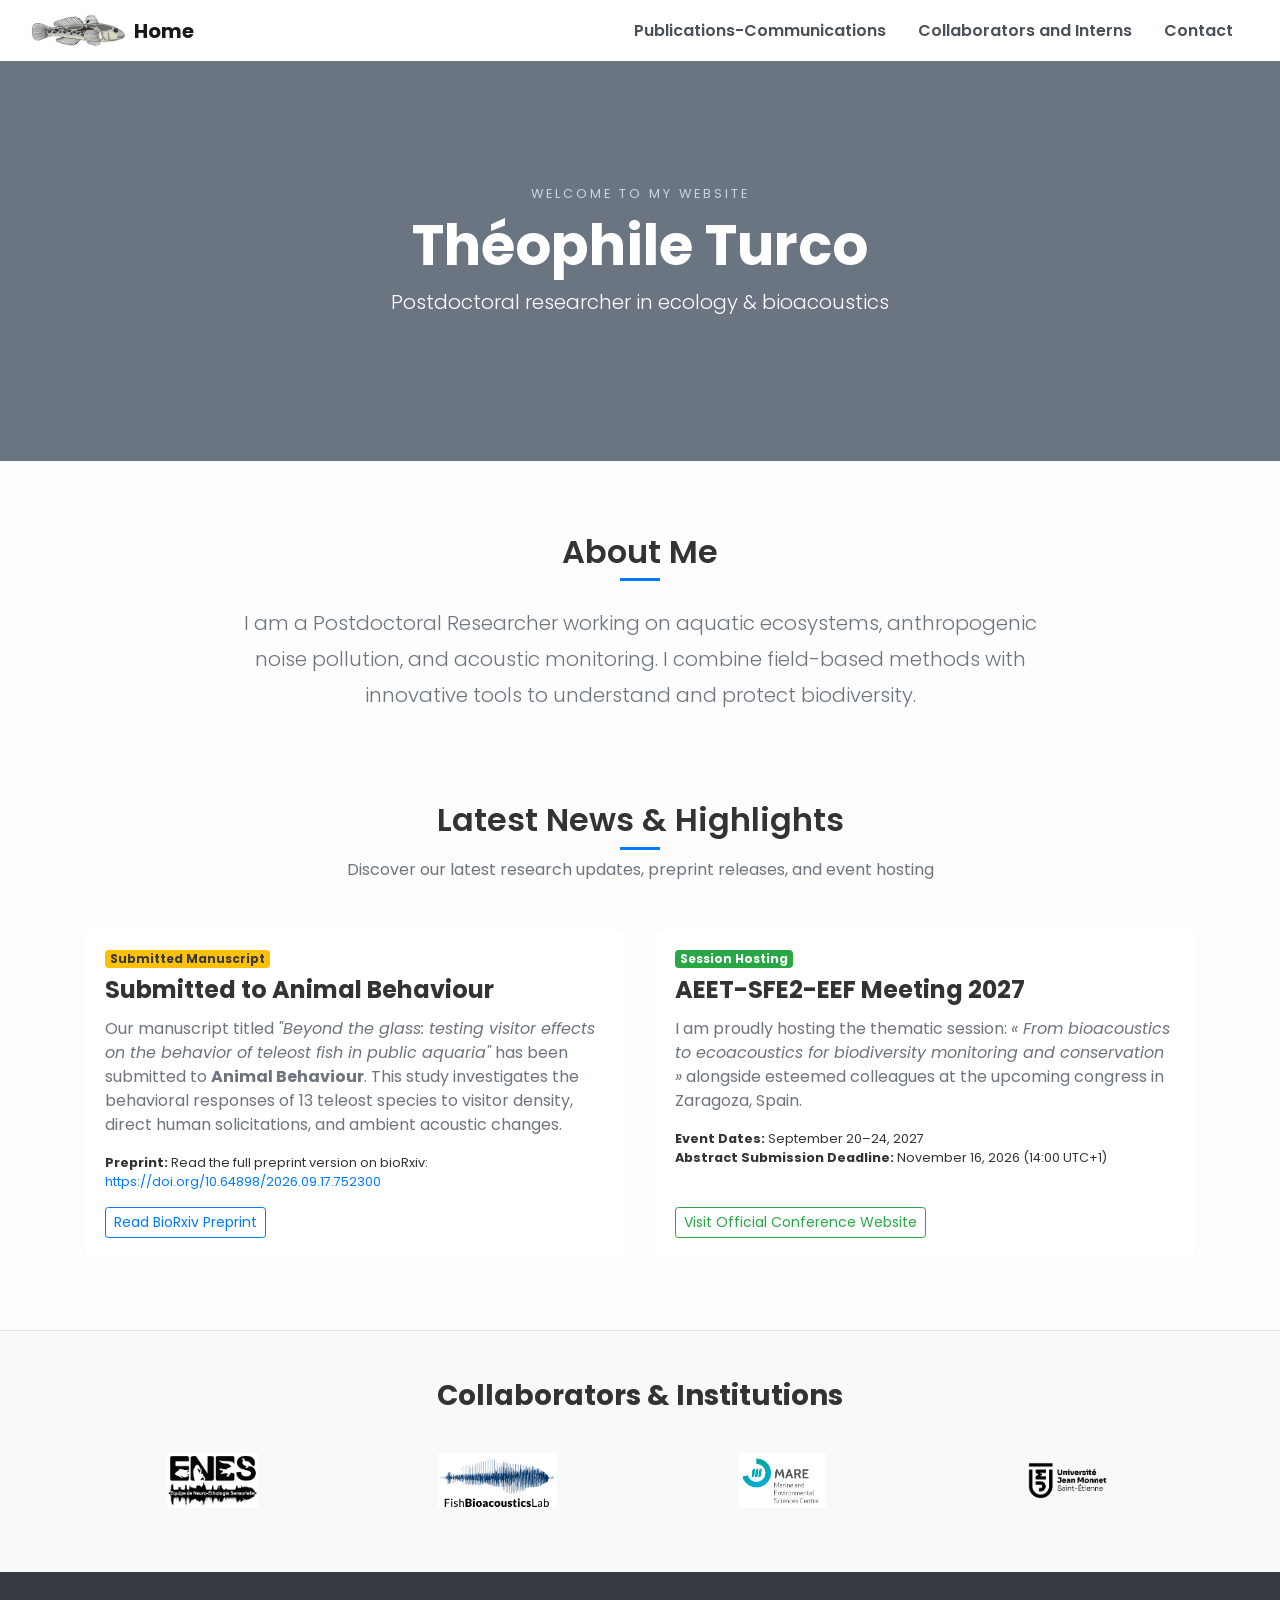
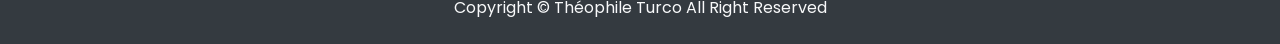
==== commit f1ccea52: "Update index.html" ====
--- a/index.html
+++ b/index.html
@@ -15,7 +15,7 @@
     <nav class="navbar navbar-expand-lg navbar-light bg-white shadow-sm fixed-top">
       <div class="container-fluid">
         <a class="navbar-brand font-weight-bold d-flex align-items-center" href="index.html">
-          <img src="Image/gobie_draw.png" alt="Logo" class="nav-logo mr-2">
+          <img src="Image/gobie_draw.png" alt="Logo" class="nav-logo-img mr-2"> Home
         </a>
         <button class="navbar-toggler" type="button" data-toggle="collapse" data-target="#navbarNav">
           <span class="navbar-toggler-icon"></span>
@@ -77,11 +77,11 @@
               <span class="badge badge-warning mb-2 align-self-start text-dark">Submitted Manuscript</span>
               <h4 class="card-title font-weight-bold">Submitted to Animal Behaviour</h4>
               <p class="card-text text-muted">
-                Our manuscript titled <em>"Beyond the glass: testing visitor effects on the behavior of teleost fish in public aquaria"</em> has been submitted to <strong>Animal Behaviour</strong>[cite: 8, 9]. This study investigates the behavioral responses of 13 teleost species to visitor density, direct human solicitations, and ambient acoustic changes[cite: 8].
+                Our manuscript titled <em>"Beyond the glass: testing visitor effects on the behavior of teleost fish in public aquaria"</em> has been submitted to <strong>Animal Behaviour</strong>. This study investigates the behavioral responses of 13 teleost species to visitor density, direct human solicitations, and ambient acoustic changes.
               </p>
               <p class="card-text small mb-3">
                 <strong>Preprint:</strong> Read the full preprint version on bioRxiv: <br>
-                <a href="https://doi.org/10.64898/2026.09.17.752300" target="_blank">https://doi.org/10.64898/2026.09.17.752300</a>[cite: 9]
+                <a href="https://doi.org/10.64898/2026.09.17.752300" target="_blank">https://doi.org/10.64898/2026.09.17.752300</a>
               </p>
               <a href="https://doi.org/10.64898/2026.09.17.752300" class="btn btn-outline-primary btn-sm mt-auto align-self-start" target="_blank">Read BioRxiv Preprint</a>
             </div>
--- a/css/style3.css
+++ b/css/style3.css
@@ -1,3 +1,9 @@
+/* Navbar Logo Size Reduction */
+.nav-logo-img {
+  height: 35px;
+  width: auto;
+}
+
 body {
   font-family: 'Poppins', sans-serif;
   color: #333;
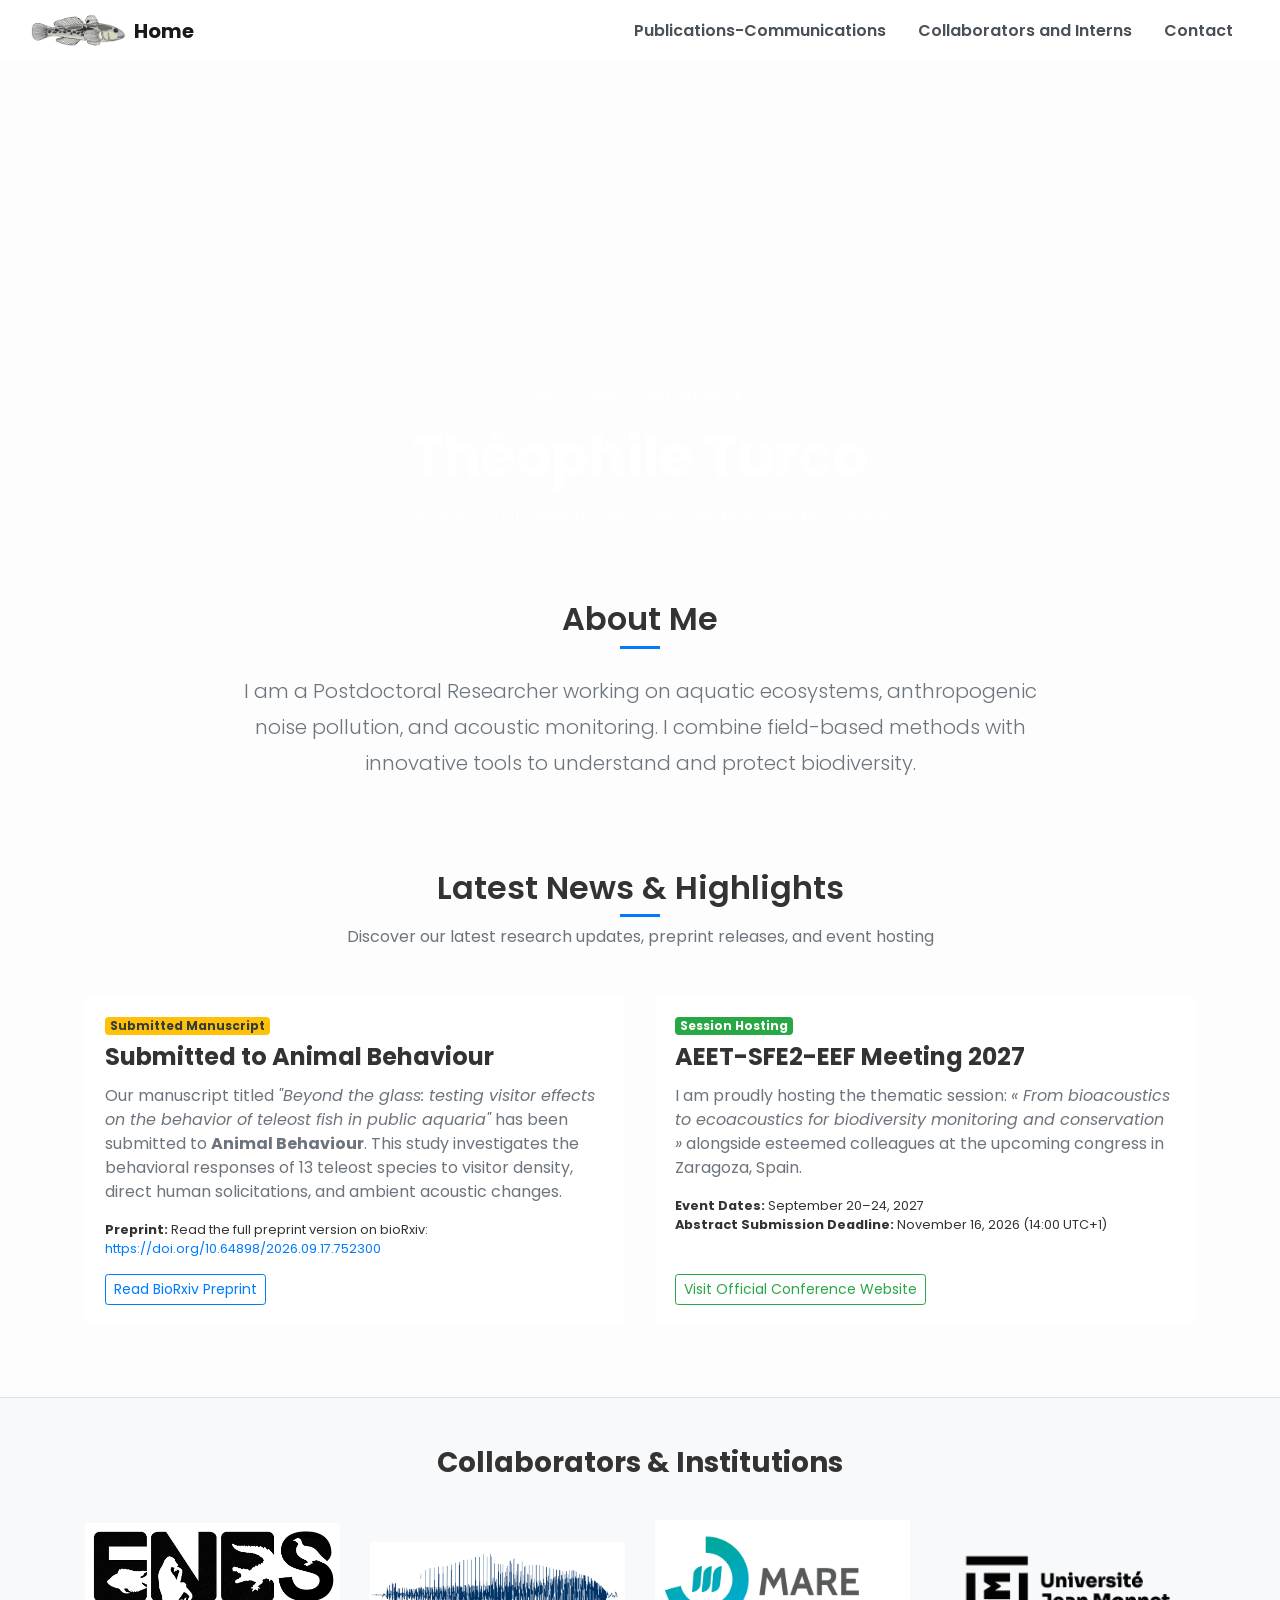
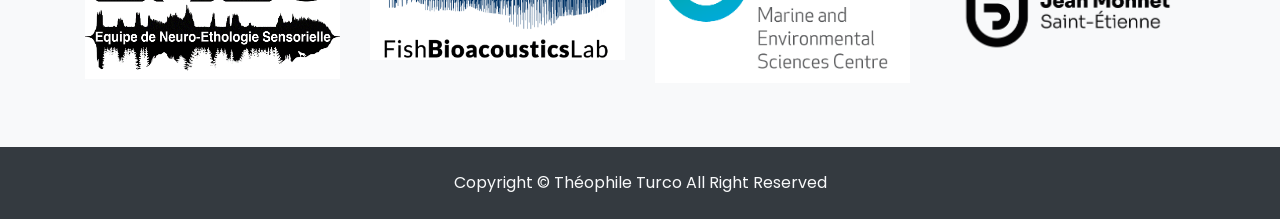
==== commit f55ee384: "Update index.html" ====
--- a/index.html
+++ b/index.html
@@ -5,7 +5,7 @@
     <meta name="description" content="Bienvenue sur le site de Théophile Turco">
     <link rel="stylesheet" href="https://stackpath.bootstrapcdn.com/bootstrap/4.1.3/css/bootstrap.min.css">
     <link rel="stylesheet" type="text/css" href="css/style3.css">
-    <link rel="shortcut icon" href="Image/gobie_draw.png">
+    <link rel="icon" href="Image/gobie_draw.png" sizes="16x8" type="image/png">
     <link href="https://fonts.googleapis.com/css2?family=Poppins:wght@300;600&display=swap" rel="stylesheet">
     <title>Théophile Turco PhD</title>
   </head>
--- a/css/style3.css
+++ b/css/style3.css
@@ -1,4 +1,5 @@
-/* Navbar Logo Size Reduction */
+
+/* Navbar Logo Size Reduction - INCHANGÉ */
 .nav-logo-img {
   height: 35px;
   width: auto;
@@ -25,51 +26,6 @@
   color: #007bff !important;
 }
 
-/* Compact Video Header Styles (Reduced height proportion) */
-.video-header {
-  position: relative;
-  height: 45vh;
-  min-height: 320px;
-  display: flex;
-  align-items: center;
-  justify-content: center;
-  overflow: hidden;
-}
-
-.bg-video {
-  position: absolute;
-  top: 50%;
-  left: 50%;
-  min-width: 100%;
-  min-height: 100%;
-  width: auto;
-  height: auto;
-  z-index: -2;
-  transform: translateX(-50%) translateY(-50%);
-  object-fit: cover;
-}
-
-.video-overlay {
-  position: absolute;
-  top: 0;
-  left: 0;
-  width: 100%;
-  height: 100%;
-  background: rgba(10, 25, 47, 0.6); /* Translucent dark navy filter */
-  z-index: -1;
-}
-
-.header-content {
-  z-index: 1;
-}
-
-.welcome-sub {
-  font-size: 0.8rem;
-  letter-spacing: 3px;
-  color: #cbd5e1;
-  margin-bottom: 8px;
-}
-
 /* Section Headings */
 .section-title {
   font-weight: 600;
@@ -90,26 +46,22 @@
   transform: translateX(-50%);
 }
 
-/* News Cards Hover Effect */
-.news-card {
-  transition: transform 0.25s ease-in-out, box-shadow 0.25s ease-in-out;
-  border-radius: 8px;
-  overflow: hidden;
+/* Card Hover Effect */
+.card {
+  transition: transform 0.2s ease-in-out, box-shadow 0.2s ease-in-out;
 }
 
-.news-card:hover {
-  transform: translateY(-5px);
-  box-shadow: 0 10px 20px rgba(0,0,0,0.1) !important;
+.card:hover {
+  transform: translateY(-3px);
+  box-shadow: 0 8px 16px rgba(0,0,0,0.08) !important;
 }
 
-/* Full Color Partner Logos */
-.color-logo {
-  max-height: 55px;
-  transition: transform 0.2s ease;
-}
-
-.color-logo:hover {
-  transform: scale(1.08);
+/* Video / Hero Media Adjustment (Agrandir la largeur et réduire la hauteur) */
+video, .hero-video, iframe {
+  width: 100% !important;
+  max-width: 100%;
+  height: 320px !important; /* Ajustez cette valeur selon vos préférences de hauteur */
+  object-fit: cover;
 }
 
 /* Footer */
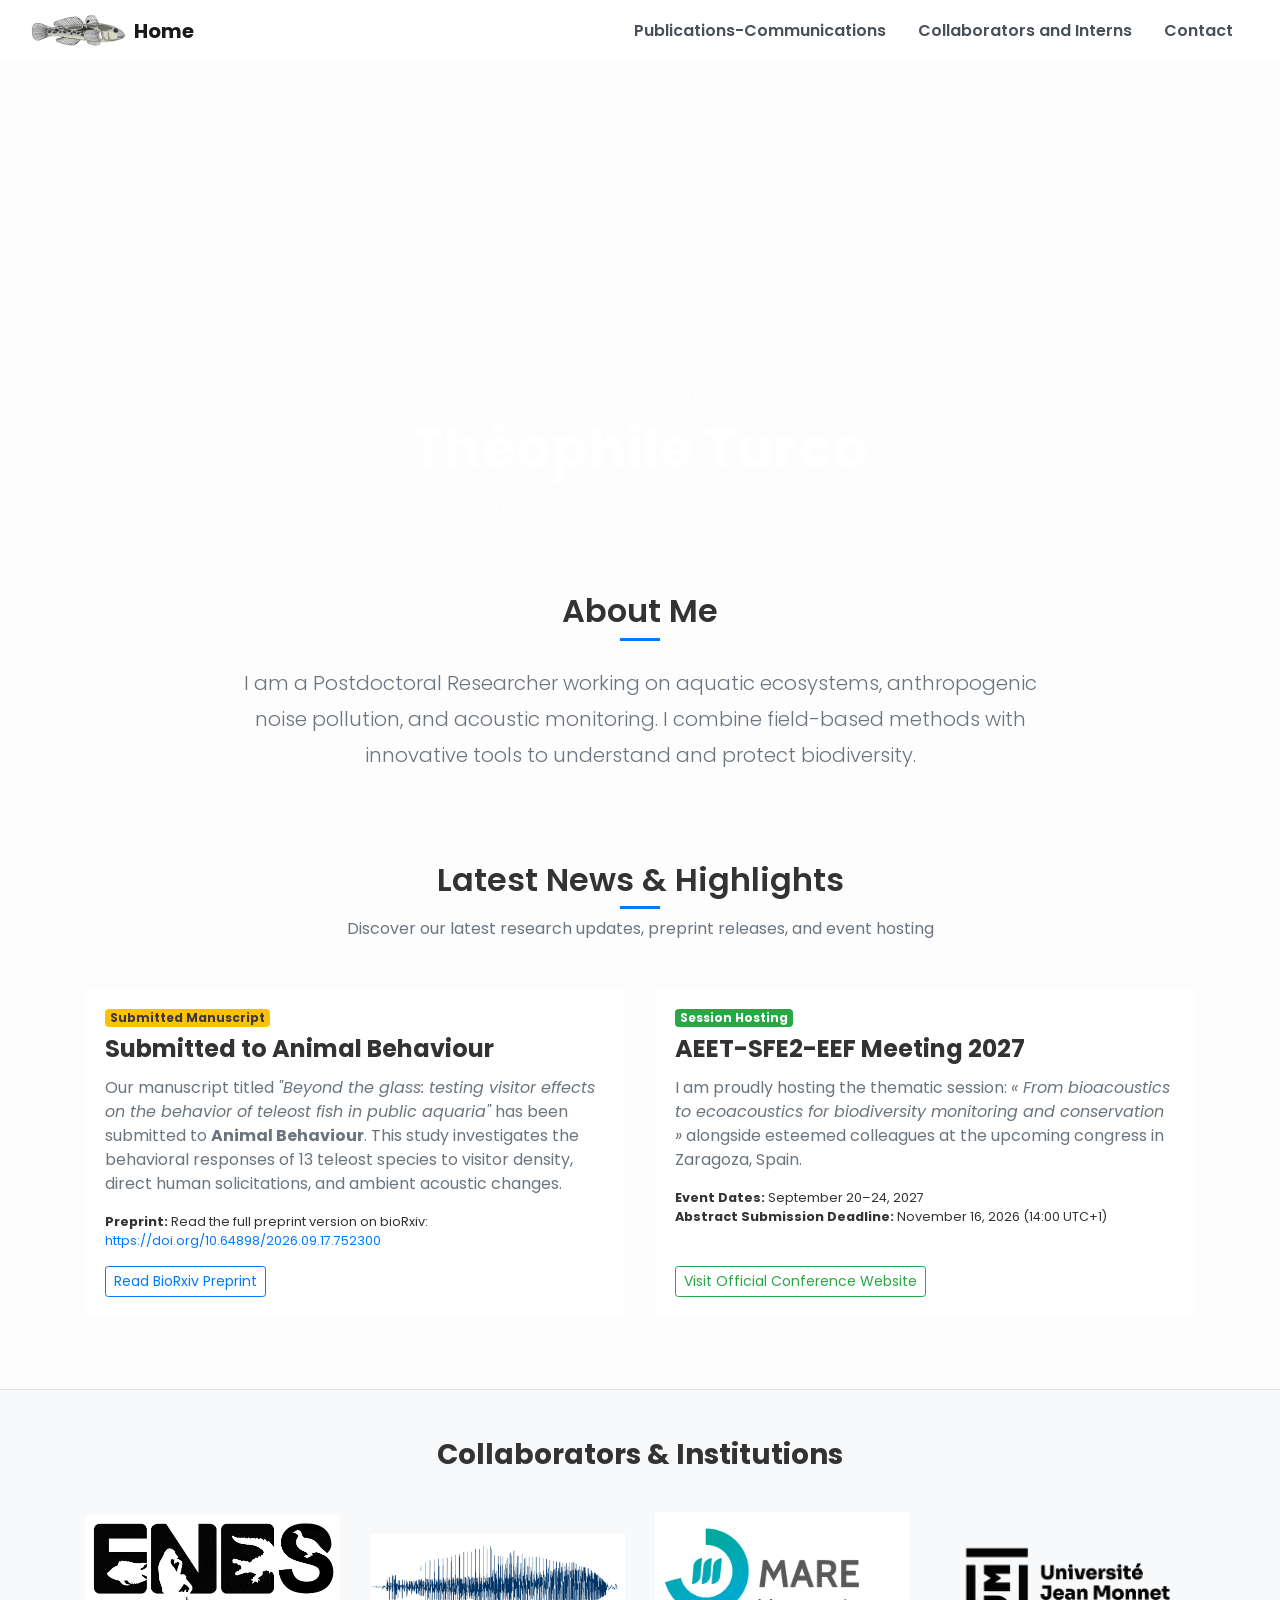
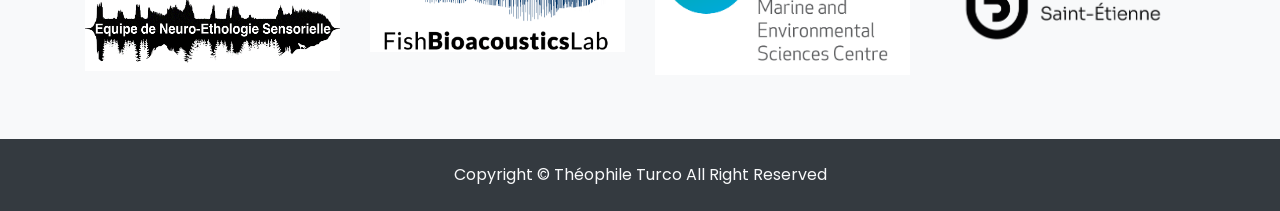
==== commit 72d25420: "Update index.html" ====
--- a/index.html
+++ b/index.html
@@ -44,9 +44,9 @@
       </video>
       <div class="video-overlay"></div>
       <div class="container text-center text-white header-content">
-        <p class="welcome-sub text-uppercase">Welcome to my website</p>
+        <p class="welcome-sub text-uppercase mb-2">Welcome to my website</p>
         <h1 class="display-4 font-weight-bold">Théophile Turco</h1>
-        <p class="lead font-weight-light">Postdoctoral researcher in ecology & bioacoustics</p>
+        <p class="lead font-weight-light mt-2">Postdoctoral researcher in ecology & bioacoustics</p>
       </div>
     </header>
 
